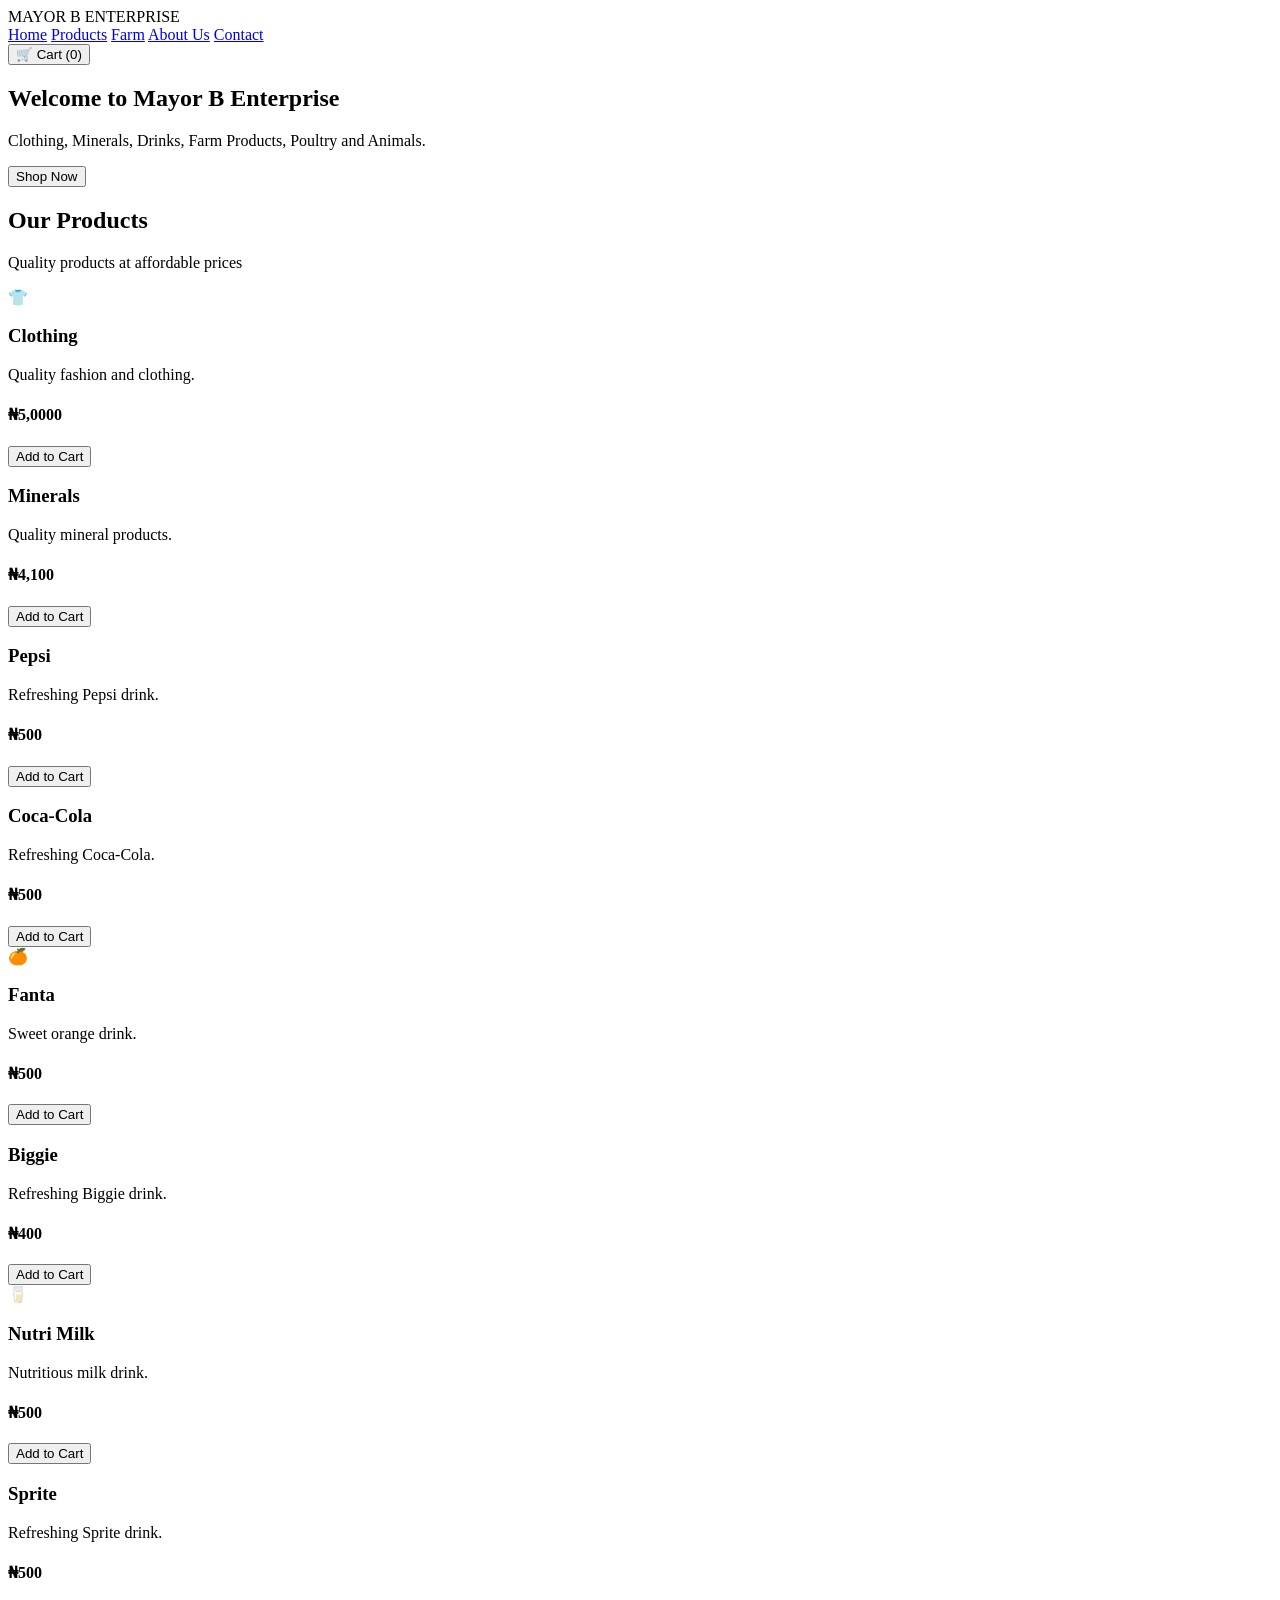
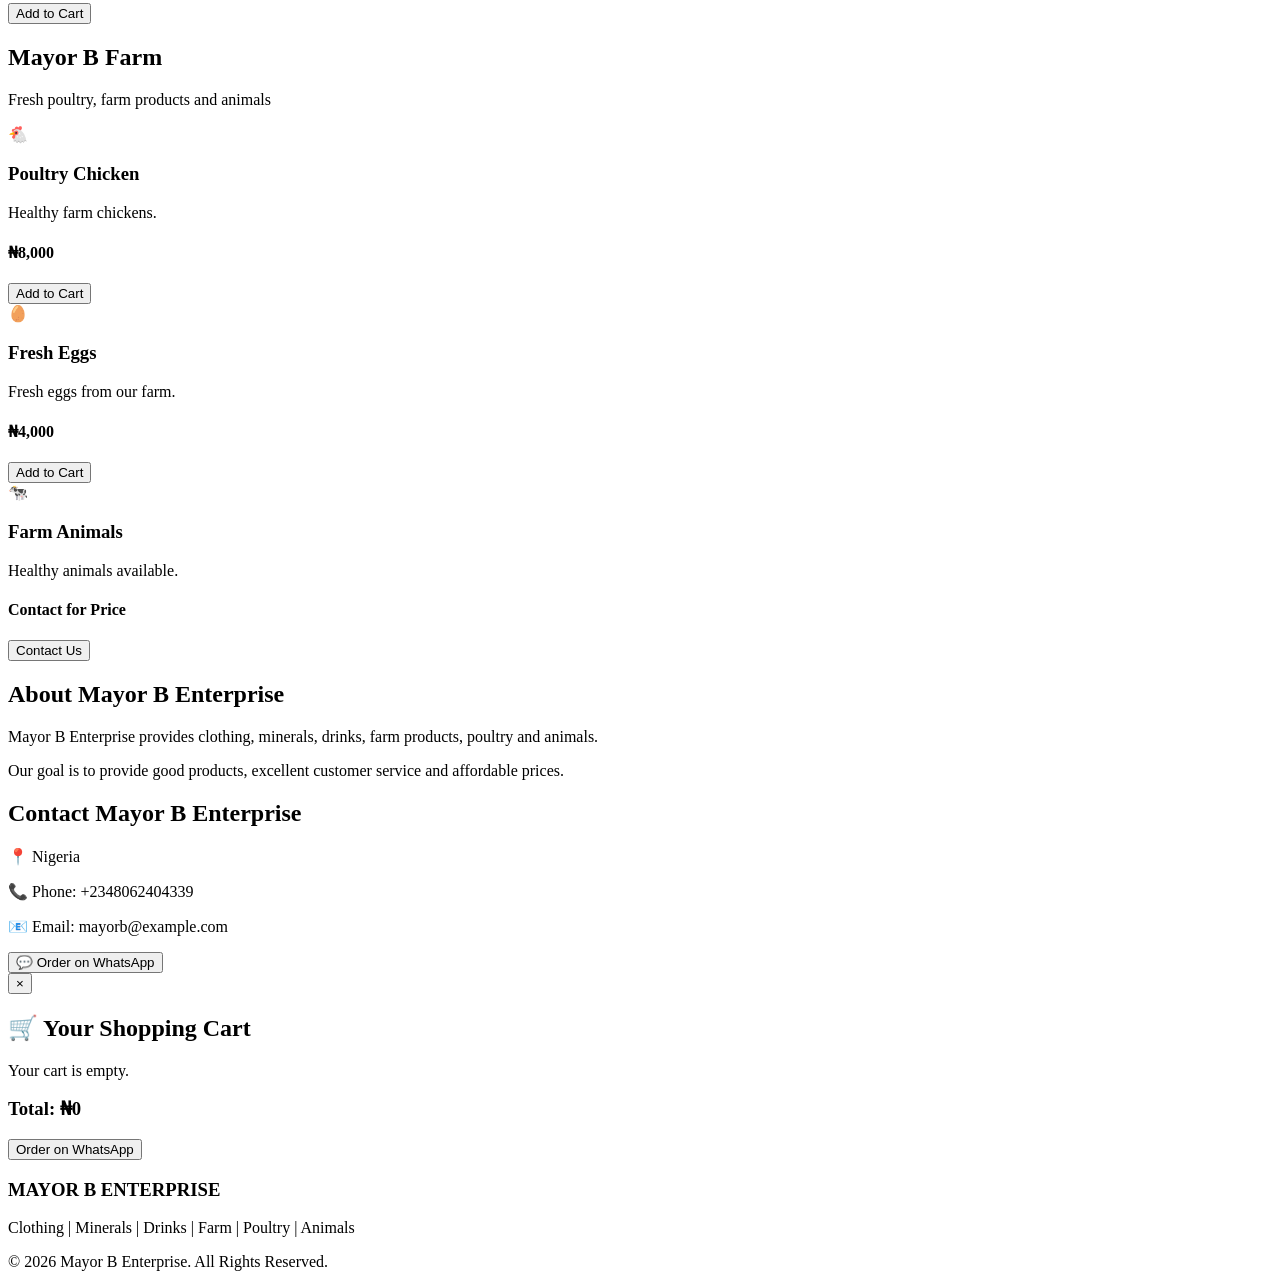
==== index.html @ f3852ca4 "Add initial index.html for Mayor B Enterprise Initial commit of the index.html file for Mayor B Ente" ====
<!DOCTYPE html>
<html lang="en">
<head>
    <meta charset="UTF-8">
    <meta name="viewport" content="width=device-width, initial-scale=1.0">

    <title>Mayor B Enterprise</title>

    <link rel="stylesheet" href="style.css">
</head>

<body>

    <!-- HEADER -->
    <header>

        <div class="logo">
            MAYOR B
            <span>ENTERPRISE</span>
        </div>

        <nav>
            <a href="#home">Home</a>
            <a href="#products">Products</a>
            <a href="#farm">Farm</a>
            <a href="#about">About Us</a>
            <a href="#contact">Contact</a>
        </nav>

        <button class="cart-button" onclick="showCart()">
            🛒 Cart (<span id="cart-count">0</span>)
        </button>

    </header>


    <!-- HOME -->

    <section class="hero" id="home">

        <div class="hero-content">

            <h1>Welcome to Mayor B Enterprise</h1>

            <p>
                Clothing, Minerals, Drinks, Farm Products,
                Poultry and Animals.
            </p>

            <button onclick="goToProducts()">
                Shop Now
            </button>

        </div>

    </section>


    <!-- PRODUCTS -->

    <section class="products" id="products">

        <h2>Our Products</h2>

        <p class="subtitle">
            Quality products at affordable prices
        </p>


        <div class="product-container">


            <div class="product-card">

                <div class="product-image">👕</div>

                <h3>Clothing</h3>

                <p>Quality fashion and clothing.</p>

                <h4>₦5,0000</h4>

                <button onclick="addToCart('Clothing', 5000)">
                    Add to Cart
                </button>

            </div>


            <div class="product-card">

                <div class="product-image"></div>

                <h3>Minerals</h3>

                <p>Quality mineral products.</p>

                <h4>₦4,100</h4>

                <button onclick="addToCart('Minerals', 10000)">
                    Add to Cart
                </button>

            </div>


            <div class="product-card">

                <div class="product-image"></div>

                <h3>Pepsi</h3>

                <p>Refreshing Pepsi drink.</p>

                <h4>₦500</h4>

                <button onclick="addToCart('Pepsi', 500)">
                    Add to Cart
                </button>

            </div>


            <div class="product-card">

                <div class="product-image"></div>

                <h3>Coca-Cola</h3>

                <p>Refreshing Coca-Cola.</p>

                <h4>₦500</h4>

                <button onclick="addToCart('Coca-Cola', 500)">
                    Add to Cart
                </button>

            </div>


            <div class="product-card">

                <div class="product-image">🍊</div>

                <h3>Fanta</h3>

                <p>Sweet orange drink.</p>

                <h4>₦500</h4>

                <button onclick="addToCart('Fanta', 500)">
                    Add to Cart
                </button>

            </div>


            <div class="product-card">

                <div class="product-image"></div>

                <h3>Biggie</h3>

                <p>Refreshing Biggie drink.</p>

                <h4>₦400</h4>

                <button onclick="addToCart('Biggie', 400)">
                    Add to Cart
                </button>

            </div>


            <div class="product-card">

                <div class="product-image">🥛</div>

                <h3>Nutri Milk</h3>

                <p>Nutritious milk drink.</p>

                <h4>₦500</h4>

                <button onclick="addToCart('Nutri Milk', 500)">
                    Add to Cart
                </button>

            </div>


            <div class="product-card">

                <div class="product-image"></div>

                <h3>Sprite</h3>

                <p>Refreshing Sprite drink.</p>

                <h4>₦500</h4>
 <button onclick="addToCart('Sprite', 500)">
                    Add to Cart
                </button>

            </div>

        </div>

    </section>


    <!-- FARM -->

    <section class="farm" id="farm">

        <h2>Mayor B Farm</h2>

        <p class="subtitle">
            Fresh poultry, farm products and animals
        </p>


        <div class="product-container">


            <div class="product-card">

                <div class="product-image">🐔</div>

                <h3>Poultry Chicken</h3>

                <p>Healthy farm chickens.</p>

                <h4>₦8,000</h4>

                <button onclick="addToCart('Poultry Chicken', 8000)">
                    Add to Cart
                </button>

            </div>


            <div class="product-card">

                <div class="product-image">🥚</div>

                <h3>Fresh Eggs</h3>

                <p>Fresh eggs from our farm.</p>

                <h4>₦4,000</h4>

                <button onclick="addToCart('Fresh Eggs', 4000)">
                    Add to Cart
                </button>

            </div>


            <div class="product-card">

                <div class="product-image">🐄</div>

                <h3>Farm Animals</h3>

                <p>Healthy animals available.</p>

                <h4>Contact for Price</h4>

                <button onclick="contactWhatsApp()">
                    Contact Us
                </button>

            </div>

        </div>

    </section>


    <!-- ABOUT -->

    <section class="about" id="about">

        <h2>About Mayor B Enterprise</h2>

        <p>
            Mayor B Enterprise provides clothing, minerals,
            drinks, farm products, poultry and animals.
        </p>

        <p>
            Our goal is to provide good products,
            excellent customer service and affordable prices.
        </p>

    </section>


    <!-- CONTACT -->

    <section class="contact" id="contact">

        <h2>Contact Mayor B Enterprise</h2>

        <p>📍 Nigeria</p>

        <p>📞 Phone: +2348062404339</p>

        <p>📧 Email: mayorb@example.com</p>

        <button class="whatsapp-button" onclick="contactWhatsApp()">

            💬 Order on WhatsApp

        </button>

    </section>


    <!-- CART -->

    <div class="cart-modal" id="cart-modal">

        <div class="cart-box">

            <button class="close-button" onclick="closeCart()">
                ×
            </button>

            <h2>🛒 Your Shopping Cart</h2>

            <div id="cart-items">

                <p>Your cart is empty.</p>

            </div>

            <h3>
                Total: ₦<span id="total">0</span>
            </h3>

            <button class="checkout-button" onclick="checkout()">

                Order on WhatsApp

            </button>

        </div>

    </div>


    <!-- FOOTER -->

    <footer>

        <h3>MAYOR B ENTERPRISE</h3>

        <p>
            Clothing | Minerals | Drinks | Farm | Poultry | Animals
        </p>

        <p>
            © 2026 Mayor B Enterprise. All Rights Reserved.
        </p>

    </footer>


    <script src="script.js"></script>

</body>
</html>
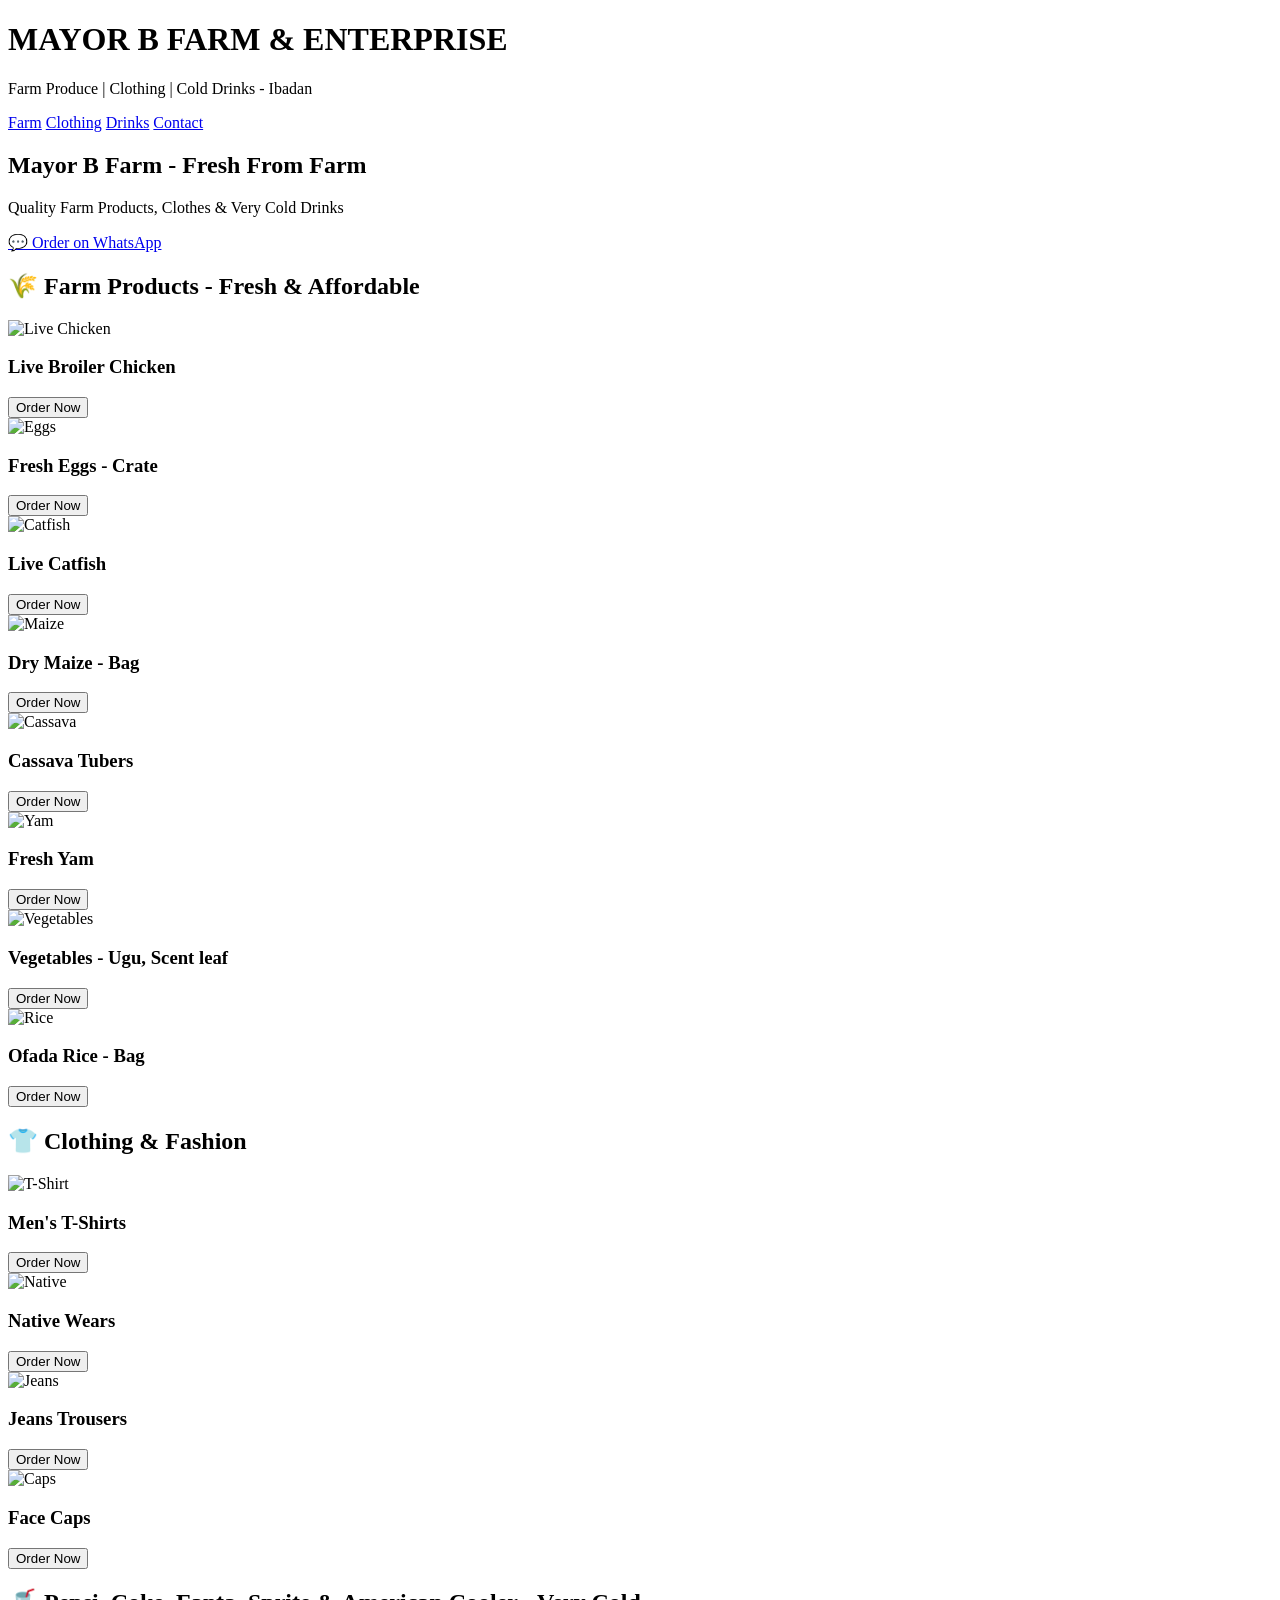
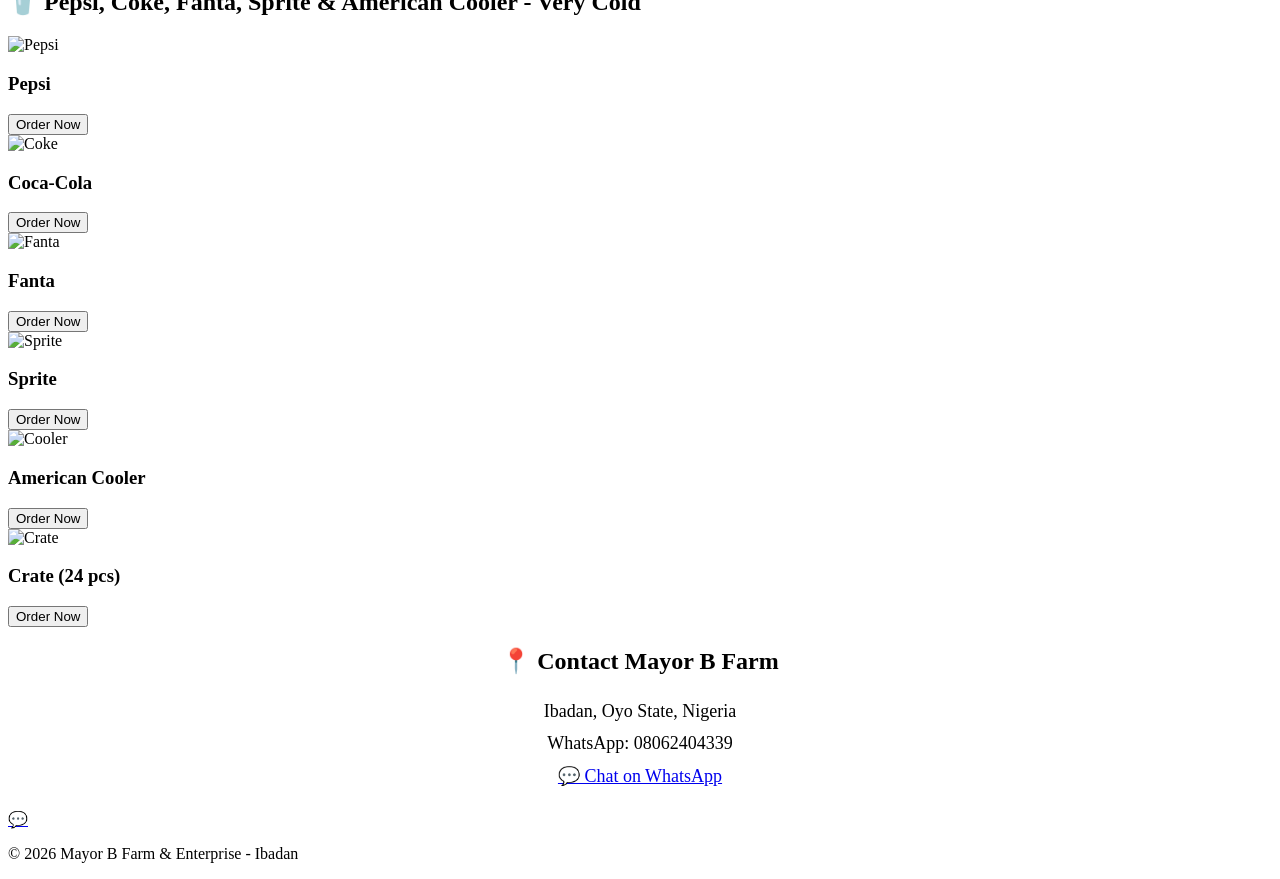
==== commit 6aa61cb2: "Create index.html" ====
--- a/index.html
+++ b/index.html
@@ -3,372 +3,182 @@
 <head>
     <meta charset="UTF-8">
     <meta name="viewport" content="width=device-width, initial-scale=1.0">
-
-    <title>Mayor B Enterprise</title>
-
-    <link rel="stylesheet" href="style.css">
+    <title>Mayor B Farm & Enterprise</title>
+     <link rel="stylesheet" href="style.css"
+       
 </head>
-
 <body>
 
-    <!-- HEADER -->
-    <header>
+<header>
+    <h1>MAYOR B FARM & ENTERPRISE</h1>
+    <p>Farm Produce | Clothing | Cold Drinks - Ibadan</p>
+</header>
 
-        <div class="logo">
-            MAYOR B
-            <span>ENTERPRISE</span>
+<nav>
+    <a href="#farm">Farm</a>
+    <a href="#clothing">Clothing</a>
+    <a href="#drinks">Drinks</a>
+    <a href="#contact">Contact</a>
+</nav>
+
+<div class="hero">
+    <h2>Mayor B Farm - Fresh From Farm</h2>
+    <p>Quality Farm Products, Clothes & Very Cold Drinks</p>
+    <a href="https://wa.me/2348062404339?text=Hello%20Mayor%20B%20Farm" class="btn" target="_blank">💬 Order on WhatsApp</a>
+</div>
+
+<!-- FARM PRODUCTS -->
+<div class="section" id="farm">
+    <h2>🌾 Farm Products - Fresh & Affordable</h2>
+    <div class="products">
+        <div class="card">
+            <img src="https://images.unsplash.com/photo-1544441893-675973e31985?w=400" alt="Live Chicken">
+            <h3>Live Broiler Chicken</h3>
+            <p></p>
+            <button onclick="orderWhatsApp('Live Broiler Chicken')">Order Now</button>
         </div>
+        <div class="card">
+            <img src="https://images.unsplash.com/photo-1582722872445-44dc5f7e3c8f?w=400" alt="Eggs">
+            <h3>Fresh Eggs - Crate</h3>
+            <p></p>
+            <button onclick="orderWhatsApp('Crate of Eggs')">Order Now</button>
+        </div>
+        <div class="card">
+            <img src="https://images.unsplash.com/photo-1574323347407-f5e1ad6d020b?w=400" alt="Catfish">
+ <h3>Live Catfish</h3>
+            <p></p>
+            <button onclick="orderWhatsApp('Live Catfish')">Order Now</button>
+        </div>
+        <div class="card">
+            <img src="https://images.unsplash.com/photo-1551754655-cd27e38d2076?w=400" alt="Maize">
+            <h3>Dry Maize - Bag</h3>
+            <p></p>
+            <button onclick="orderWhatsApp('Dry Maize Bag')">Order Now</button>
+        </div>
+        <div class="card">
+            <img src="https://images.unsplash.com/photo-1590779033100-9f60a05a013d?w=400" alt="Cassava">
+            <h3>Cassava Tubers</h3>
+            <p></p>
+            <button onclick="orderWhatsApp('Cassava Tubers')">Order Now</button>
+        </div>
+        <div class="card">
+            <img src="https://images.unsplash.com/photo-1597362925123-77861d3fbac7?w=400" alt="Yam">
+            <h3>Fresh Yam</h3>
+            <p> </p>
+            <button onclick="orderWhatsApp('Fresh Yam')">Order Now</button>
+        </div>
+        <div class="card">
+            <img src="https://images.unsplash.com/photo-1518977676608-bd36c7c7d1f1?w=400" alt="Vegetables">
+            <h3>Vegetables - Ugu, Scent leaf</h3>
+            <p></p>
+            <button onclick="orderWhatsApp('Vegetables')">Order Now</button>
+        </div>
+        <div class="card">
+            <img src="https://images.unsplash.com/photo-1586201375761-83865001e31c?w=400" alt="Rice">
+            <h3>Ofada Rice - Bag</h3>
+            <p></p>
+            <button onclick="orderWhatsApp('Ofada Rice')">Order Now</button>
+        </div>
+    </div>
+</div>
 
-        <nav>
-            <a href="#home">Home</a>
-            <a href="#products">Products</a>
-            <a href="#farm">Farm</a>
-            <a href="#about">About Us</a>
-            <a href="#contact">Contact</a>
-        </nav>
+<!-- CLOTHING -->
+<div class="section" id="clothing">
+    <h2>👕 Clothing & Fashion</h2>
+    <div class="products">
+        <div class="card">
+            <img src="https://images.unsplash.com/photo-1521572163474-6864f9cf17ab?w=400" alt="T-Shirt">
+            <h3>Men's T-Shirts</h3>
+            <p></p>
+            <button onclick="orderWhatsApp('Mens T-Shirt')">Order Now</button>
+        </div>
+        <div class="card">
+            <img src="https://images.unsplash.com/photo-1542272604-787c3835535d?w=400" alt="Native">
+            <h3>Native Wears</h3>
+            <p></p>
+            <button onclick="orderWhatsApp('Native Wear')">Order Now</button>
+        </div>
+        <div class="card">
+            <img src="https://images.unsplash.com/photo-1556821840-3a63f95609a7?w=400" alt="Jeans">
+            <h3>Jeans Trousers</h3>
+            <p></p>
+            <button onclick="orderWhatsApp('Jeans')">Order Now</button>
+        </div>
+        <div class="card">
+            <img src="https://images.unsplash.com/photo-1521369909029-2afed882baee?w=400" alt="Caps">
+            <h3>Face Caps</h3>
+            <p></p>
+            <button onclick="orderWhatsApp('Face Cap')">Order Now</button>
+        </div>
+    </div>
+</div>
 
-        <button class="cart-button" onclick="showCart()">
-            🛒 Cart (<span id="cart-count">0</span>)
-        </button>
+<!-- DRINKS -->
+<div class="section" id="drinks">
+    <h2>🥤 Pepsi, Coke, Fanta, Sprite & American Cooler - Very Cold</h2>
+    <div class="products">
+        <div class="card">
+            <img src="https://images.unsplash.com/photo-1624552163849-c5d4a6b6db0b?w=400" alt="Pepsi">
+            <h3>Pepsi</h3>
+            <p></p>
+            <button onclick="orderWhatsApp('Pepsi')">Order Now</button>
+        </div>
+        <div class="card">
+            <img src="https://images.unsplash.com/photo-1553456558-aff63285bdd1?w=400" alt="Coke">
+            <h3>Coca-Cola</h3>
+            <p></p>
+            <button onclick="orderWhatsApp('Coca-Cola')">Order Now</button>
+        </div>
+        <div class="card">
+            <img src="https://images.unsplash.com/photo-1624552163570-2e5e6dadc9e8?w=400" alt="Fanta">
+            <h3>Fanta</h3>
+            <p></p>
+            <button onclick="orderWhatsApp('Fanta')">Order Now</button>
+ </div>
+        <div class="card">
+            <img src="https://images.unsplash.com/photo-1622483767028-3f66f32aef97?w=400" alt="Sprite">
+            <h3>Sprite</h3>
+            <p></p>
+            <button onclick="orderWhatsApp('Sprite')">Order Now</button>
+        </div>
+        <div class="card">
+            <img src="https://images.unsplash.com/photo-1551538827-9c037cb4f32a?w=400" alt="Cooler">
+            <h3>American Cooler</h3>
+            <p></p>
+            <button onclick="orderWhatsApp('American Cooler')">Order Now</button>
+        </div>
+        <div class="card">
+            <img src="https://images.unsplash.com/photo-1608198093002-ad4e005484ec?w=400" alt="Crate">
+            <h3>Crate (24 pcs)</h3>
+            <p></p>
+            <button onclick="orderWhatsApp('Crate of Drinks')">Order Now</button>
+        </div>
+    </div>
+</div>
 
-    </header>
+<div class="section" id="contact" style="text-align:center;">
+    <h2>📍 Contact Mayor B Farm</h2>
+    <p style="font-size:18px; line-height:1.8;">
+        Ibadan, Oyo State, Nigeria<br>
+        WhatsApp: 08062404339<br>
+        <a href="https://wa.me/2348062404339?text=Hello%20Mayor%20B%20Farm" class="btn" target="_blank">💬 Chat on WhatsApp</a>
+    </p>
+</div>
 
+<a href="https://wa.me/2348062404339?text=Hello%20Mayor%20B%20Farm" class="whatsapp-float" target="_blank">💬</a>
 
-    <!-- HOME -->
+<footer>
+    <p>© 2026 Mayor B Farm & Enterprise - Ibadan</p>
+</footer>
 
-    <section class="hero" id="home">
-
-        <div class="hero-content">
-
-            <h1>Welcome to Mayor B Enterprise</h1>
-
-            <p>
-                Clothing, Minerals, Drinks, Farm Products,
-                Poultry and Animals.
-            </p>
-
-            <button onclick="goToProducts()">
-                Shop Now
-            </button>
-
-        </div>
-
-    </section>
-
-
-    <!-- PRODUCTS -->
-
-    <section class="products" id="products">
-
-        <h2>Our Products</h2>
-
-        <p class="subtitle">
-            Quality products at affordable prices
-        </p>
-
-
-        <div class="product-container">
-
-
-            <div class="product-card">
-
-                <div class="product-image">👕</div>
-
-                <h3>Clothing</h3>
-
-                <p>Quality fashion and clothing.</p>
-
-                <h4>₦5,0000</h4>
-
-                <button onclick="addToCart('Clothing', 5000)">
-                    Add to Cart
-                </button>
-
-            </div>
-
-
-            <div class="product-card">
-
-                <div class="product-image"></div>
-
-                <h3>Minerals</h3>
-
-                <p>Quality mineral products.</p>
-
-                <h4>₦4,100</h4>
-
-                <button onclick="addToCart('Minerals', 10000)">
-                    Add to Cart
-                </button>
-
-            </div>
-
-
-            <div class="product-card">
-
-                <div class="product-image"></div>
-
-                <h3>Pepsi</h3>
-
-                <p>Refreshing Pepsi drink.</p>
-
-                <h4>₦500</h4>
-
-                <button onclick="addToCart('Pepsi', 500)">
-                    Add to Cart
-                </button>
-
-            </div>
-
-
-            <div class="product-card">
-
-                <div class="product-image"></div>
-
-                <h3>Coca-Cola</h3>
-
-                <p>Refreshing Coca-Cola.</p>
-
-                <h4>₦500</h4>
-
-                <button onclick="addToCart('Coca-Cola', 500)">
-                    Add to Cart
-                </button>
-
-            </div>
-
-
-            <div class="product-card">
-
-                <div class="product-image">🍊</div>
-
-                <h3>Fanta</h3>
-
-                <p>Sweet orange drink.</p>
-
-                <h4>₦500</h4>
-
-                <button onclick="addToCart('Fanta', 500)">
-                    Add to Cart
-                </button>
-
-            </div>
-
-
-            <div class="product-card">
-
-                <div class="product-image"></div>
-
-                <h3>Biggie</h3>
-
-                <p>Refreshing Biggie drink.</p>
-
-                <h4>₦400</h4>
-
-                <button onclick="addToCart('Biggie', 400)">
-                    Add to Cart
-                </button>
-
-            </div>
-
-
-            <div class="product-card">
-
-                <div class="product-image">🥛</div>
-
-                <h3>Nutri Milk</h3>
-
-                <p>Nutritious milk drink.</p>
-
-                <h4>₦500</h4>
-
-                <button onclick="addToCart('Nutri Milk', 500)">
-                    Add to Cart
-                </button>
-
-            </div>
-
-
-            <div class="product-card">
-
-                <div class="product-image"></div>
-
-                <h3>Sprite</h3>
-
-                <p>Refreshing Sprite drink.</p>
-
-                <h4>₦500</h4>
- <button onclick="addToCart('Sprite', 500)">
-                    Add to Cart
-                </button>
-
-            </div>
-
-        </div>
-
-    </section>
-
-
-    <!-- FARM -->
-
-    <section class="farm" id="farm">
-
-        <h2>Mayor B Farm</h2>
-
-        <p class="subtitle">
-            Fresh poultry, farm products and animals
-        </p>
-
-
-        <div class="product-container">
-
-
-            <div class="product-card">
-
-                <div class="product-image">🐔</div>
-
-                <h3>Poultry Chicken</h3>
-
-                <p>Healthy farm chickens.</p>
-
-                <h4>₦8,000</h4>
-
-                <button onclick="addToCart('Poultry Chicken', 8000)">
-                    Add to Cart
-                </button>
-
-            </div>
-
-
-            <div class="product-card">
-
-                <div class="product-image">🥚</div>
-
-                <h3>Fresh Eggs</h3>
-
-                <p>Fresh eggs from our farm.</p>
-
-                <h4>₦4,000</h4>
-
-                <button onclick="addToCart('Fresh Eggs', 4000)">
-                    Add to Cart
-                </button>
-
-            </div>
-
-
-            <div class="product-card">
-
-                <div class="product-image">🐄</div>
-
-                <h3>Farm Animals</h3>
-
-                <p>Healthy animals available.</p>
-
-                <h4>Contact for Price</h4>
-
-                <button onclick="contactWhatsApp()">
-                    Contact Us
-                </button>
-
-            </div>
-
-        </div>
-
-    </section>
-
-
-    <!-- ABOUT -->
-
-    <section class="about" id="about">
-
-        <h2>About Mayor B Enterprise</h2>
-
-        <p>
-            Mayor B Enterprise provides clothing, minerals,
-            drinks, farm products, poultry and animals.
-        </p>
-
-        <p>
-            Our goal is to provide good products,
-            excellent customer service and affordable prices.
-        </p>
-
-    </section>
-
-
-    <!-- CONTACT -->
-
-    <section class="contact" id="contact">
-
-        <h2>Contact Mayor B Enterprise</h2>
-
-        <p>📍 Nigeria</p>
-
-        <p>📞 Phone: +2348062404339</p>
-
-        <p>📧 Email: mayorb@example.com</p>
-
-        <button class="whatsapp-button" onclick="contactWhatsApp()">
-
-            💬 Order on WhatsApp
-
-        </button>
-
-    </section>
-
-
-    <!-- CART -->
-
-    <div class="cart-modal" id="cart-modal">
-
-        <div class="cart-box">
-
-            <button class="close-button" onclick="closeCart()">
-                ×
-            </button>
-
-            <h2>🛒 Your Shopping Cart</h2>
-
-            <div id="cart-items">
-
-                <p>Your cart is empty.</p>
-
-            </div>
-
-            <h3>
-                Total: ₦<span id="total">0</span>
-            </h3>
-
-            <button class="checkout-button" onclick="checkout()">
-
-                Order on WhatsApp
-
-            </button>
-
-        </div>
-
-    </div>
-
-
-    <!-- FOOTER -->
-
-    <footer>
-
-        <h3>MAYOR B ENTERPRISE</h3>
-
-        <p>
-            Clothing | Minerals | Drinks | Farm | Poultry | Animals
-        </p>
-
-        <p>
-            © 2026 Mayor B Enterprise. All Rights Reserved.
-        </p>
-
-    </footer>
-
-
-    <script src="script.js"></script>
+<script>
+function orderWhatsApp(product) {
+    var phone = "2348062404339"; // CHANGE TO YOUR NUMBER
+    var message = "Hello Mayor B Farm, I want to buy " + product;
+    var url = "https://wa.me/" + phone + "?text=" + encodeURIComponent(message);
+    window.open(url, '_blank');
+}
+</script>
 
 </body>
 </html>
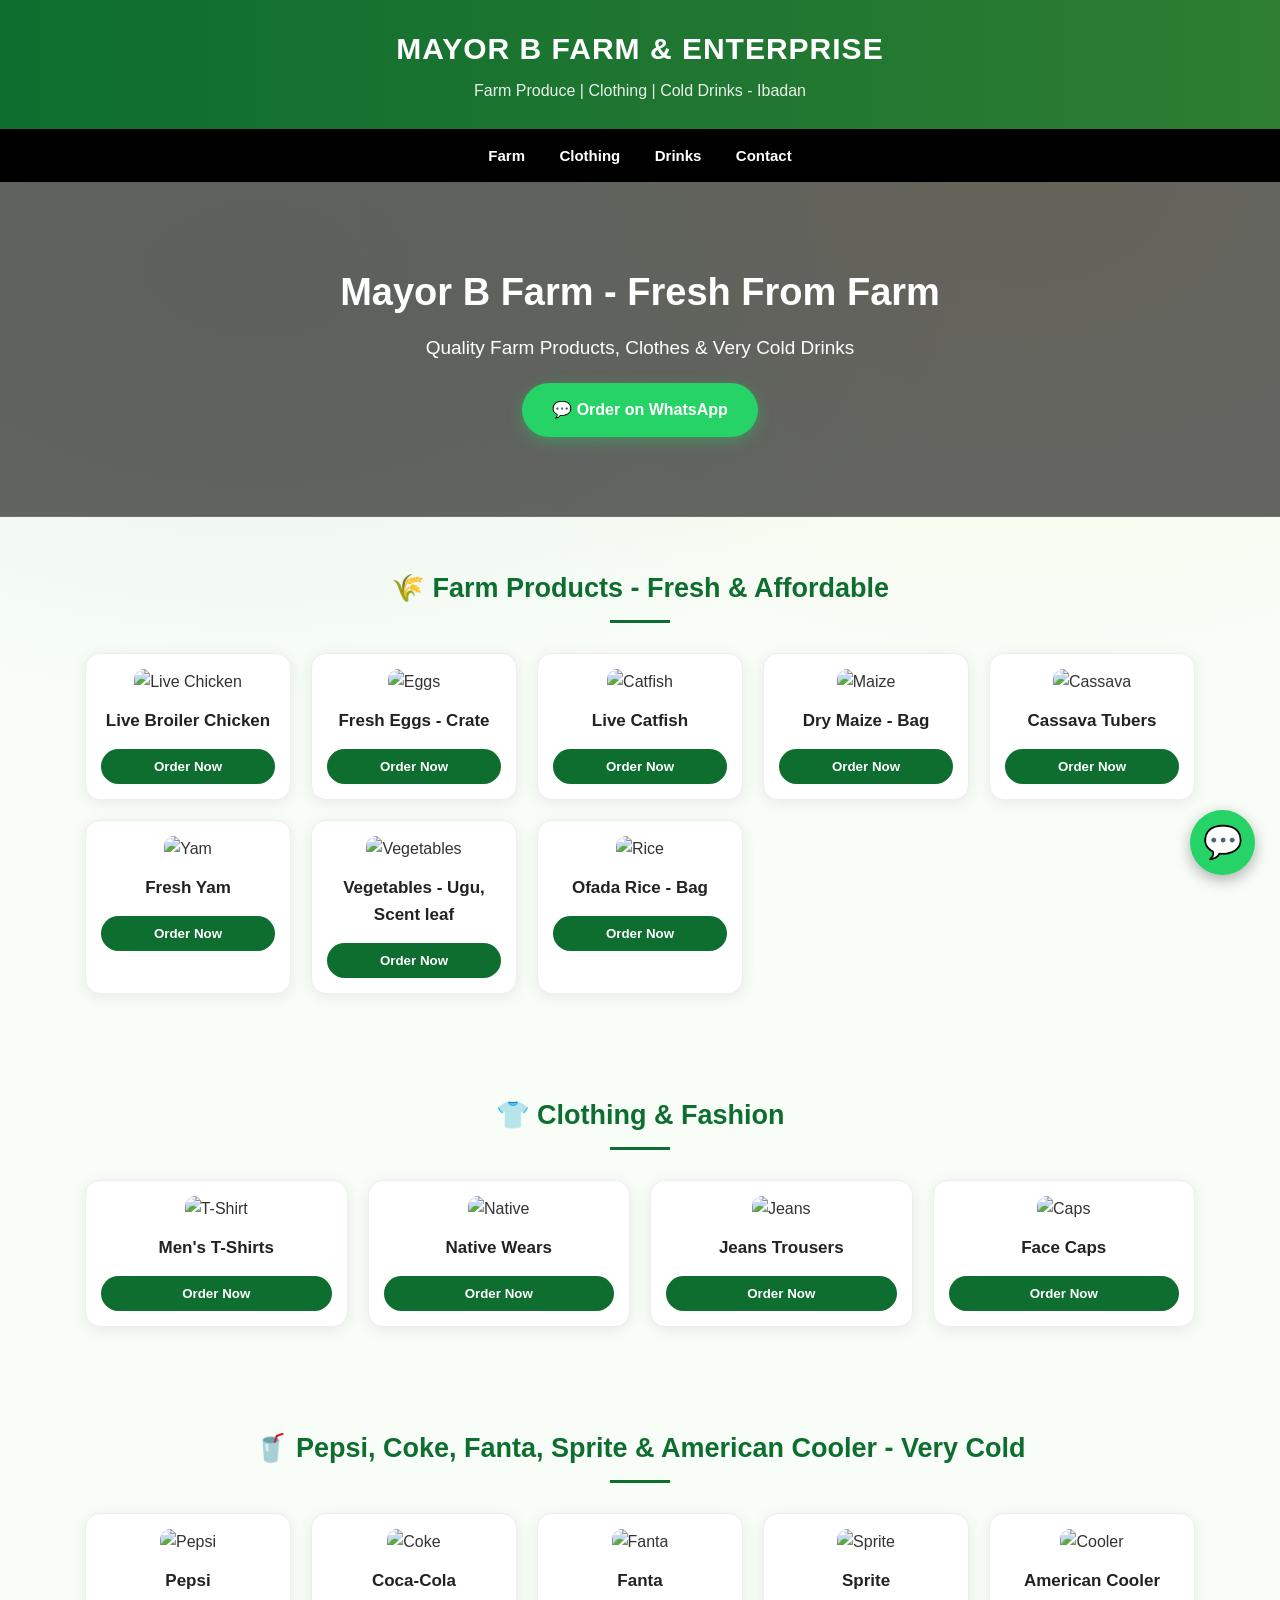
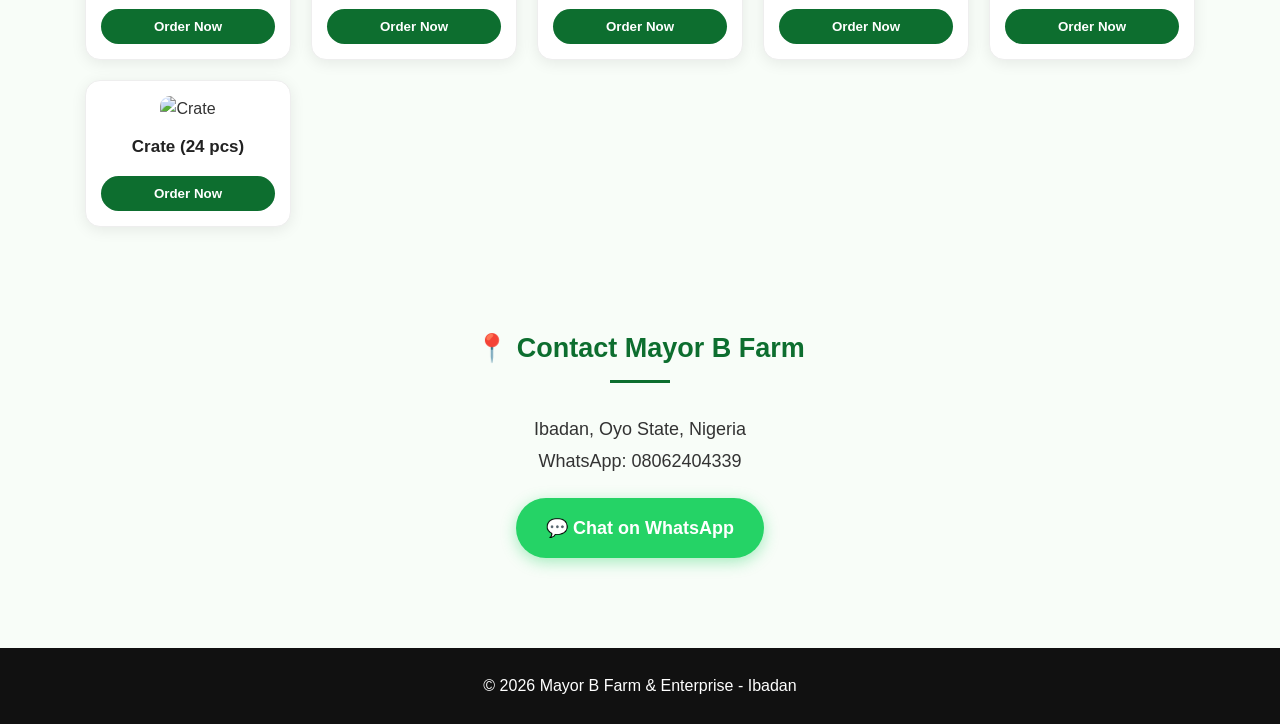
==== commit b2151a44: "Add index.html for Mayor B Farm & Enterprise Initial commit of the index.html file for Mayor B Farm " ====
--- a/index.html
+++ b/index.html
@@ -1,4 +1,4 @@
-<!DOCTYPE html>
+ <!DOCTYPE html>
 <html lang="en">
 <head>
     <meta charset="UTF-8">
--- a/style.css
+++ b/style.css
@@ -0,0 +1,222 @@
+ /* MAYOR B FARM - PROFESSIONAL STYLE.CSS */
+
+* {
+    margin: 0;
+    padding: 0;
+    box-sizing: border-box;
+}
+
+body {
+    font-family: 'Segoe UI', Arial, sans-serif;
+    background-color: #f8fdf8;
+    background-image: 
+        radial-gradient(at 20% 30%, rgba(13,110,47,0.08) 0px, transparent 50%),
+        radial-gradient(at 80% 20%, rgba(255,193,7,0.1) 0px, transparent 50%);
+    background-attachment: fixed;
+    color: #333;
+    line-height: 1.6;
+}
+
+/* HEADER */
+header {
+    background: linear-gradient(90deg, #0d6e2f, #2e7d32);
+    color: white;
+    padding: 25px 20px;
+    text-align: center;
+    box-shadow: 0 2px 10px rgba(0,0,0,0.2);
+}
+
+header h1 {
+    font-size: 30px;
+    letter-spacing: 1px;
+}
+
+header p {
+    font-size: 16px;
+    margin-top: 5px;
+    opacity: 0.9;
+}
+
+/* NAVIGATION */
+nav {
+    background: #000;
+    padding: 14px;
+    text-align: center;
+    position: sticky;
+    top: 0;
+    z-index: 100;
+}
+
+nav a {
+    color: white;
+    margin: 0 15px;
+    text-decoration: none;
+    font-weight: bold;
+    font-size: 15px;
+    transition: 0.3s;
+}
+
+nav a:hover {
+    color: #25D366;
+}
+
+/* HERO SECTION */
+.hero {
+    background: linear-gradient(rgba(0,0,0,0.6), rgba(0,0,0,0.6)), 
+                url('https://images.unsplash.com/photo-1500382017468-9049fed747ef?w=1200');
+    background-size: cover;
+    background-position: center;
+    color: white;
+    padding: 80px 20px;
+    text-align: center;
+}
+
+.hero h2 {
+    font-size: 38px;
+    margin-bottom: 10px;
+}
+
+.hero p {
+    font-size: 19px;
+}
+
+.btn {
+    display: inline-block;
+    background: #25D366;
+    color: white;
+    padding: 14px 30px;
+    border-radius: 30px;
+    text-decoration: none;
+    font-weight: bold;
+    margin-top: 20px;
+    transition: 0.3s;
+    box-shadow: 0 4px 15px rgba(37,211,102,0.4);
+}
+
+.btn:hover {
+    background: #128C7E;
+    transform: translateY(-2px);
+}
+
+/* SECTIONS */
+.section {
+    padding: 50px 20px;
+    max-width: 1150px;
+    margin: auto;
+}
+
+.section h2 {
+    text-align: center;
+    color: #0d6e2f;
+    margin-bottom: 30px;
+    font-size: 27px;
+    position: relative;
+}
+
+.section h2::after {
+    content: '';
+    width: 60px;
+    height: 3px;
+    background: #0d6e2f;
+    display: block;
+    margin: 10px auto 0;
+}
+
+/* PRODUCTS GRID */
+.products {
+    display: grid;
+    grid-template-columns: repeat(auto-fit, minmax(200px, 1fr));
+    gap: 20px;
+}
+
+.card {
+    background: white;
+    border-radius: 15px;
+    padding: 15px;
+    text-align: center;
+    box-shadow: 0 3px 15px rgba(0,0,0,0.08);
+    transition: 0.3s;
+    border: 1px solid #eee;
+}
+
+.card:hover {
+    transform: translateY(-5px);
+    box-shadow: 0 8px 25px rgba(0,0,0,0.15);
+}
+
+.card img {
+    width: 100%;
+    height: 160px;
+    object-fit: cover;
+    border-radius: 10px;
+}
+
+.card h3 {
+    margin: 12px 0 5px;
+    color: #222;
+    font-size: 17px;
+}
+
+.card p {
+    color: #0d6e2f;
+    font-weight: bold;
+    font-size: 18px;
+}
+
+.card button {
+    background: #0d6e2f;
+    color: white;
+    border: none;
+    padding: 10px 20px;
+    border-radius: 25px;
+    margin-top: 10px;
+    cursor: pointer;
+    width: 100%;
+    font-weight: bold;
+    transition: 0.3s;
+}
+
+.card button:hover {
+    background: #000;
+}
+
+/* WHATSAPP FLOATING BUTTON */
+.whatsapp-float {
+    position: fixed;
+    bottom: 25px;
+    right: 25px;
+    background: #25D366;
+    color: white;
+    width: 65px;
+    height: 65px;
+    border-radius: 50%;
+    display: flex;
+    align-items: center;
+    justify-content: center;
+    font-size: 32px;
+    text-decoration: none;
+    box-shadow: 0 5px 15px rgba(0,0,0,0.3);
+    z-index: 999;
+    animation: pulse 2s infinite;
+}
+
+@keyframes pulse {
+    0% { box-shadow: 0 0 0 0 rgba(37,211,102,0.7); }
+    70% { box-shadow: 0 0 0 15px rgba(37,211,102,0); }
+    100% { box-shadow: 0 0 0 0 rgba(37,211,102,0); }
+}
+
+/* FOOTER */
+footer {
+    background: #111;
+    color: white;
+    text-align: center;
+    padding: 25px;
+    margin-top: 40px;
+}
+ /* MOBILE RESPONSIVE */
+@media (max-width: 600px) {
+    header h1 { font-size: 22px; }
+    .hero h2 { font-size: 26px; }
+    .products { grid-template-columns: repeat(2, 1fr); }
+}
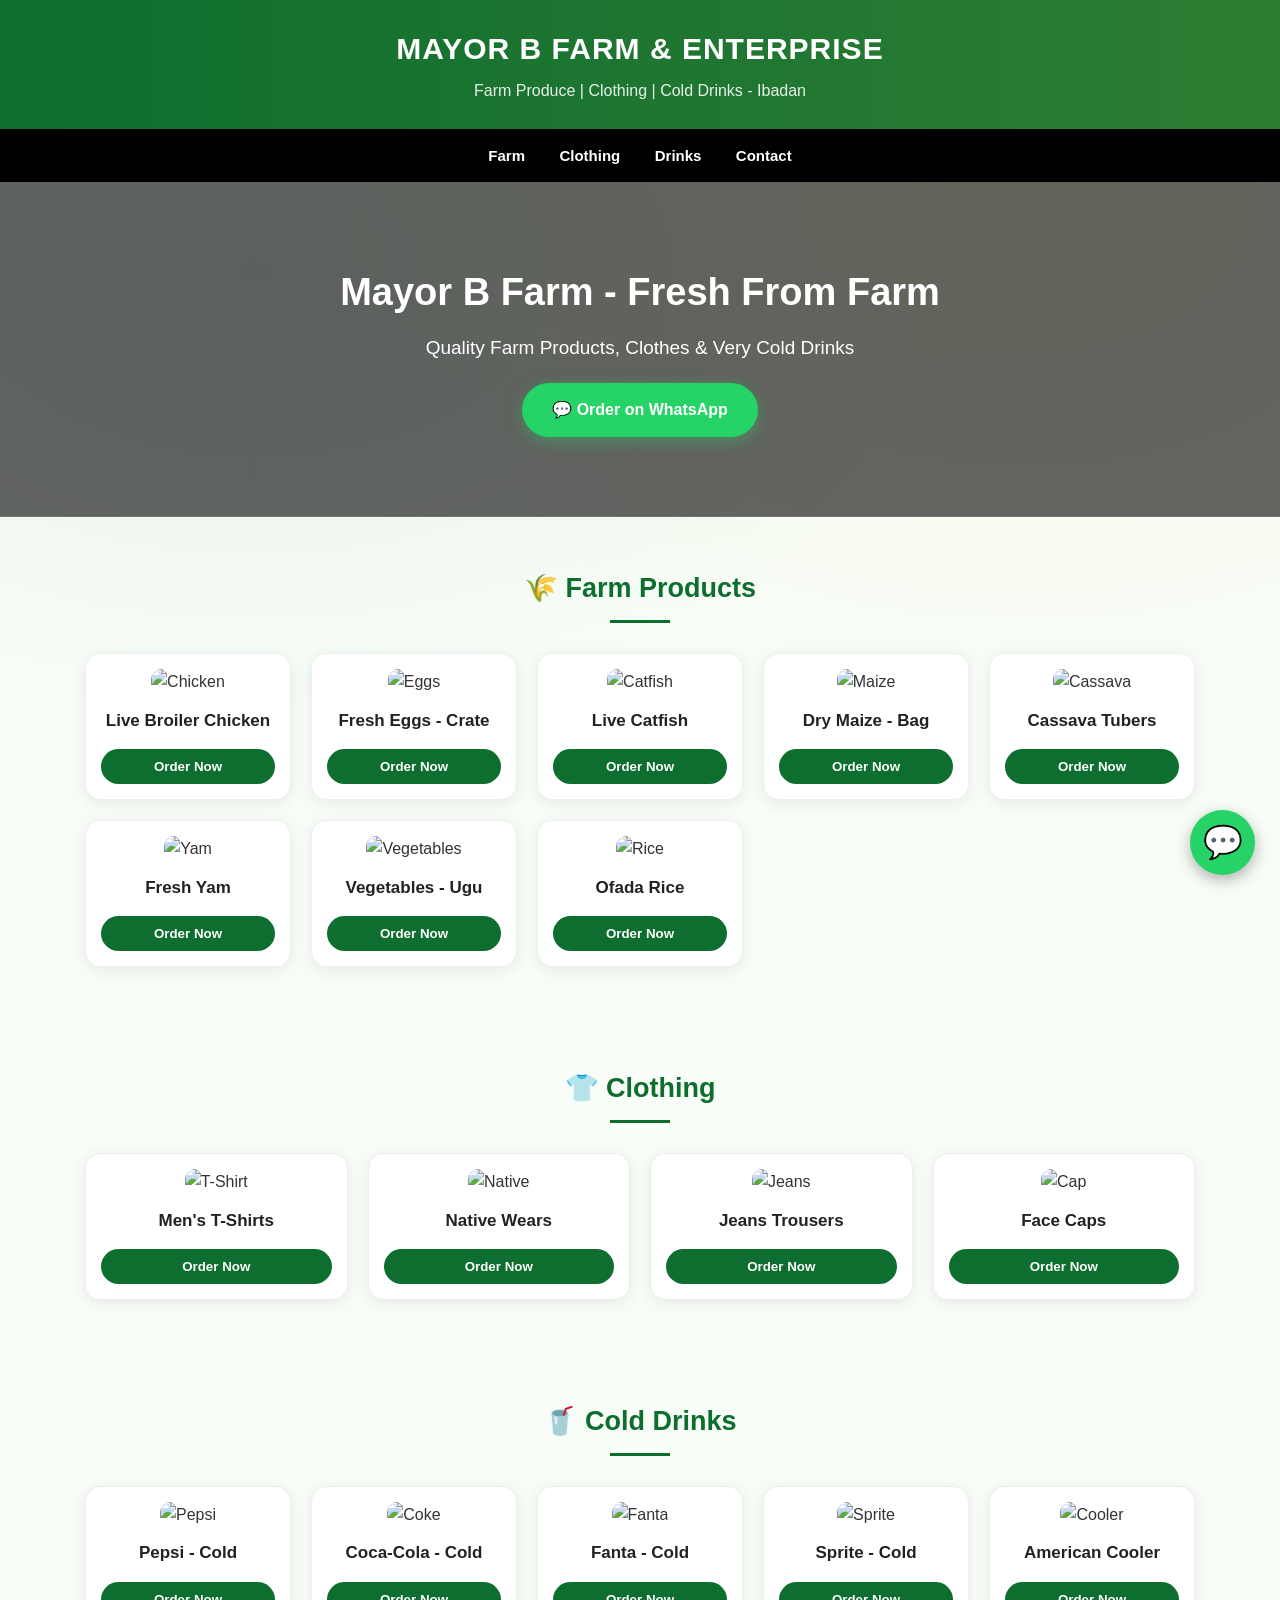
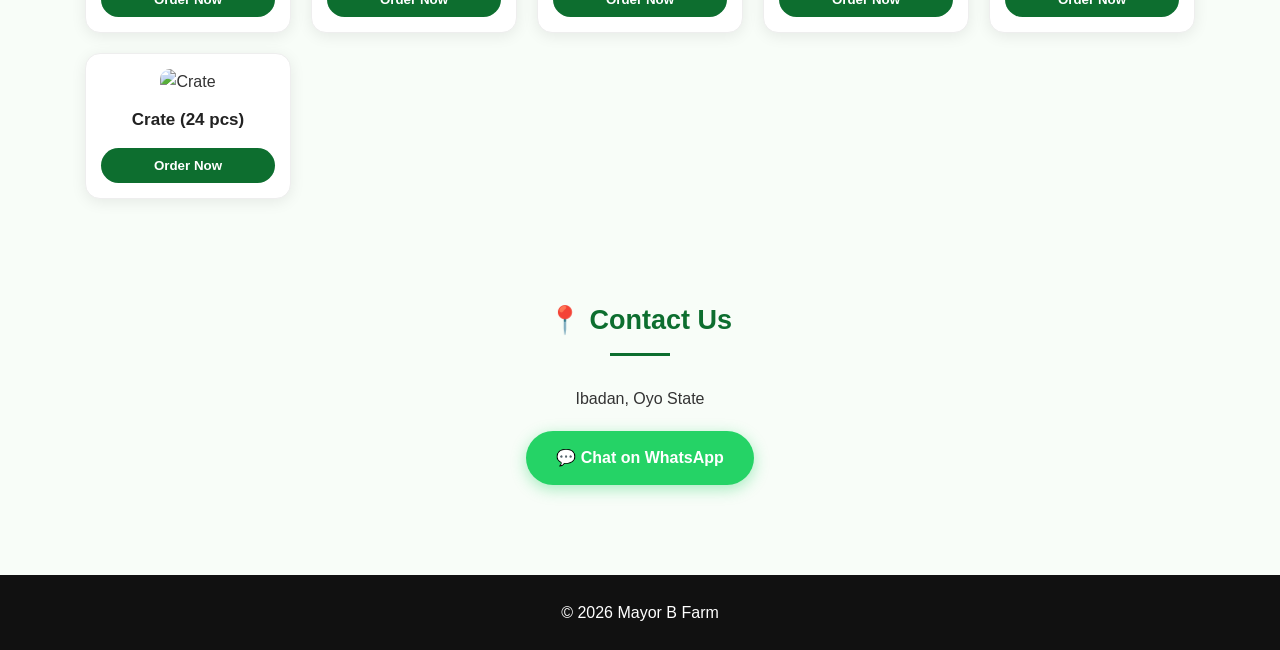
==== commit f7da65e1: "Create index.html" ====
--- a/index.html
+++ b/index.html
@@ -1,11 +1,10 @@
- <!DOCTYPE html>
+<!DOCTYPE html>
 <html lang="en">
 <head>
     <meta charset="UTF-8">
     <meta name="viewport" content="width=device-width, initial-scale=1.0">
     <title>Mayor B Farm & Enterprise</title>
-     <link rel="stylesheet" href="style.css"
-       
+    <link rel="stylesheet" href="style.css">
 </head>
 <body>
 
@@ -27,158 +26,131 @@
     <a href="https://wa.me/2348062404339?text=Hello%20Mayor%20B%20Farm" class="btn" target="_blank">💬 Order on WhatsApp</a>
 </div>
 
-<!-- FARM PRODUCTS -->
+<!-- FARM PRODUCTS - NO MONEY -->
 <div class="section" id="farm">
-    <h2>🌾 Farm Products - Fresh & Affordable</h2>
+    <h2>🌾 Farm Products</h2>
     <div class="products">
         <div class="card">
-            <img src="https://images.unsplash.com/photo-1544441893-675973e31985?w=400" alt="Live Chicken">
+            <img src="https://images.unsplash.com/photo-1548550023-2bdb3c5beed7?w=400" alt="Chicken">
             <h3>Live Broiler Chicken</h3>
-            <p></p>
-            <button onclick="orderWhatsApp('Live Broiler Chicken')">Order Now</button>
+            <button onclick="orderWhatsApp('Broiler Chicken')">Order Now</button>
         </div>
         <div class="card">
-            <img src="https://images.unsplash.com/photo-1582722872445-44dc5f7e3c8f?w=400" alt="Eggs">
+            <img src="https://images.unsplash.com/photo-1506976785307-8732e854ad03?w=400" alt="Eggs">
             <h3>Fresh Eggs - Crate</h3>
-            <p></p>
-            <button onclick="orderWhatsApp('Crate of Eggs')">Order Now</button>
+            <button onclick="orderWhatsApp('Eggs')">Order Now</button>
         </div>
         <div class="card">
-            <img src="https://images.unsplash.com/photo-1574323347407-f5e1ad6d020b?w=400" alt="Catfish">
- <h3>Live Catfish</h3>
-            <p></p>
-            <button onclick="orderWhatsApp('Live Catfish')">Order Now</button>
+            <img src="https://images.unsplash.com/photo-1599084993091-1aeb5c64f2a7?w=400" alt="Catfish">
+            <h3>Live Catfish</h3>
+            <button onclick="orderWhatsApp('Catfish')">Order Now</button>
         </div>
         <div class="card">
             <img src="https://images.unsplash.com/photo-1551754655-cd27e38d2076?w=400" alt="Maize">
             <h3>Dry Maize - Bag</h3>
-            <p></p>
-            <button onclick="orderWhatsApp('Dry Maize Bag')">Order Now</button>
+            <button onclick="orderWhatsApp('Maize')">Order Now</button>
         </div>
         <div class="card">
-            <img src="https://images.unsplash.com/photo-1590779033100-9f60a05a013d?w=400" alt="Cassava">
+            <img src="https://images.unsplash.com/photo-1518977676608-bd36c7c7d1f1?w=400" alt="Cassava">
             <h3>Cassava Tubers</h3>
-            <p></p>
-            <button onclick="orderWhatsApp('Cassava Tubers')">Order Now</button>
+            <button onclick="orderWhatsApp('Cassava')">Order Now</button>
         </div>
         <div class="card">
-            <img src="https://images.unsplash.com/photo-1597362925123-77861d3fbac7?w=400" alt="Yam">
+            <img src="https://images.unsplash.com/photo-1585059895304-88b5c0c7fe94?w=400" alt="Yam">
             <h3>Fresh Yam</h3>
-            <p> </p>
-            <button onclick="orderWhatsApp('Fresh Yam')">Order Now</button>
+            <button onclick="orderWhatsApp('Yam')">Order Now</button>
         </div>
         <div class="card">
-            <img src="https://images.unsplash.com/photo-1518977676608-bd36c7c7d1f1?w=400" alt="Vegetables">
-            <h3>Vegetables - Ugu, Scent leaf</h3>
-            <p></p>
+            <img src="https://images.unsplash.com/photo-1540420773420-3366772f4999?w=400" alt="Vegetables">
+            <h3>Vegetables - Ugu</h3>
             <button onclick="orderWhatsApp('Vegetables')">Order Now</button>
         </div>
         <div class="card">
             <img src="https://images.unsplash.com/photo-1586201375761-83865001e31c?w=400" alt="Rice">
-            <h3>Ofada Rice - Bag</h3>
-            <p></p>
-            <button onclick="orderWhatsApp('Ofada Rice')">Order Now</button>
+            <h3>Ofada Rice</h3>
+            <button onclick="orderWhatsApp('Rice')">Order Now</button>
         </div>
     </div>
 </div>
 
-<!-- CLOTHING -->
+<!-- CLOTHING - NO MONEY -->
 <div class="section" id="clothing">
-    <h2>👕 Clothing & Fashion</h2>
+    <h2>👕 Clothing</h2>
     <div class="products">
         <div class="card">
             <img src="https://images.unsplash.com/photo-1521572163474-6864f9cf17ab?w=400" alt="T-Shirt">
             <h3>Men's T-Shirts</h3>
-            <p></p>
-            <button onclick="orderWhatsApp('Mens T-Shirt')">Order Now</button>
+            <button onclick="orderWhatsApp('T-Shirt')">Order Now</button>
         </div>
         <div class="card">
-            <img src="https://images.unsplash.com/photo-1542272604-787c3835535d?w=400" alt="Native">
+            <img src="https://images.unsplash.com/photo-1594633312681-425c7b97ccd1?w=400" alt="Native">
             <h3>Native Wears</h3>
-            <p></p>
-            <button onclick="orderWhatsApp('Native Wear')">Order Now</button>
+            <button onclick="orderWhatsApp('Native')">Order Now</button>
         </div>
         <div class="card">
-            <img src="https://images.unsplash.com/photo-1556821840-3a63f95609a7?w=400" alt="Jeans">
+            <img src="https://images.unsplash.com/photo-1541099649105-f69ad21f3246?w=400" alt="Jeans">
             <h3>Jeans Trousers</h3>
-            <p></p>
             <button onclick="orderWhatsApp('Jeans')">Order Now</button>
-        </div>
+</div>
         <div class="card">
-            <img src="https://images.unsplash.com/photo-1521369909029-2afed882baee?w=400" alt="Caps">
+            <img src="https://images.unsplash.com/photo-1521369909029-2afed882baee?w=400" alt="Cap">
             <h3>Face Caps</h3>
-            <p></p>
-            <button onclick="orderWhatsApp('Face Cap')">Order Now</button>
+            <button onclick="orderWhatsApp('Cap')">Order Now</button>
         </div>
     </div>
 </div>
 
-<!-- DRINKS -->
+<!-- DRINKS - NO MONEY -->
 <div class="section" id="drinks">
-    <h2>🥤 Pepsi, Coke, Fanta, Sprite & American Cooler - Very Cold</h2>
+    <h2>🥤 Cold Drinks</h2>
     <div class="products">
         <div class="card">
-            <img src="https://images.unsplash.com/photo-1624552163849-c5d4a6b6db0b?w=400" alt="Pepsi">
-            <h3>Pepsi</h3>
-            <p></p>
+            <img src="https://images.unsplash.com/photo-1553456558-aff63285bdd1?w=400" alt="Pepsi">
+            <h3>Pepsi - Cold</h3>
             <button onclick="orderWhatsApp('Pepsi')">Order Now</button>
         </div>
         <div class="card">
-            <img src="https://images.unsplash.com/photo-1553456558-aff63285bdd1?w=400" alt="Coke">
-            <h3>Coca-Cola</h3>
-            <p></p>
-            <button onclick="orderWhatsApp('Coca-Cola')">Order Now</button>
+            <img src="https://images.unsplash.com/photo-1554866585-cd94860890b7?w=400" alt="Coke">
+            <h3>Coca-Cola - Cold</h3>
+            <button onclick="orderWhatsApp('Coke')">Order Now</button>
         </div>
         <div class="card">
             <img src="https://images.unsplash.com/photo-1624552163570-2e5e6dadc9e8?w=400" alt="Fanta">
-            <h3>Fanta</h3>
-            <p></p>
+            <h3>Fanta - Cold</h3>
             <button onclick="orderWhatsApp('Fanta')">Order Now</button>
- </div>
+        </div>
         <div class="card">
             <img src="https://images.unsplash.com/photo-1622483767028-3f66f32aef97?w=400" alt="Sprite">
-            <h3>Sprite</h3>
-            <p></p>
+            <h3>Sprite - Cold</h3>
             <button onclick="orderWhatsApp('Sprite')">Order Now</button>
         </div>
         <div class="card">
             <img src="https://images.unsplash.com/photo-1551538827-9c037cb4f32a?w=400" alt="Cooler">
             <h3>American Cooler</h3>
-            <p></p>
-            <button onclick="orderWhatsApp('American Cooler')">Order Now</button>
+            <button onclick="orderWhatsApp('Cooler')">Order Now</button>
         </div>
         <div class="card">
             <img src="https://images.unsplash.com/photo-1608198093002-ad4e005484ec?w=400" alt="Crate">
             <h3>Crate (24 pcs)</h3>
-            <p></p>
-            <button onclick="orderWhatsApp('Crate of Drinks')">Order Now</button>
+            <button onclick="orderWhatsApp('Crate')">Order Now</button>
         </div>
     </div>
 </div>
 
 <div class="section" id="contact" style="text-align:center;">
-    <h2>📍 Contact Mayor B Farm</h2>
-    <p style="font-size:18px; line-height:1.8;">
-        Ibadan, Oyo State, Nigeria<br>
-        WhatsApp: 08062404339<br>
-        <a href="https://wa.me/2348062404339?text=Hello%20Mayor%20B%20Farm" class="btn" target="_blank">💬 Chat on WhatsApp</a>
-    </p>
+    <h2>📍 Contact Us</h2>
+    <p>Ibadan, Oyo State<br>
+    <a href="https://wa.me/2348062404339" class="btn" target="_blank">💬 Chat on WhatsApp</a></p>
 </div>
 
-<a href="https://wa.me/2348062404339?text=Hello%20Mayor%20B%20Farm" class="whatsapp-float" target="_blank">💬</a>
-
-<footer>
-    <p>© 2026 Mayor B Farm & Enterprise - Ibadan</p>
-</footer>
+<a href="https://wa.me/2348062404339" class="whatsapp-float" target="_blank">💬</a>
+<footer><p>© 2026 Mayor B Farm</p></footer>
 
 <script>
-function orderWhatsApp(product) {
-    var phone = "2348062404339"; // CHANGE TO YOUR NUMBER
-    var message = "Hello Mayor B Farm, I want to buy " + product;
-    var url = "https://wa.me/" + phone + "?text=" + encodeURIComponent(message);
-    window.open(url, '_blank');
+function orderWhatsApp(p){
+ var phone="2348062404339";
+ window.open("https://wa.me/"+phone+"?text="+encodeURIComponent("Hello Mayor B Farm, I want to buy "+p),"_blank");
 }
 </script>
-
 </body>
 </html>
